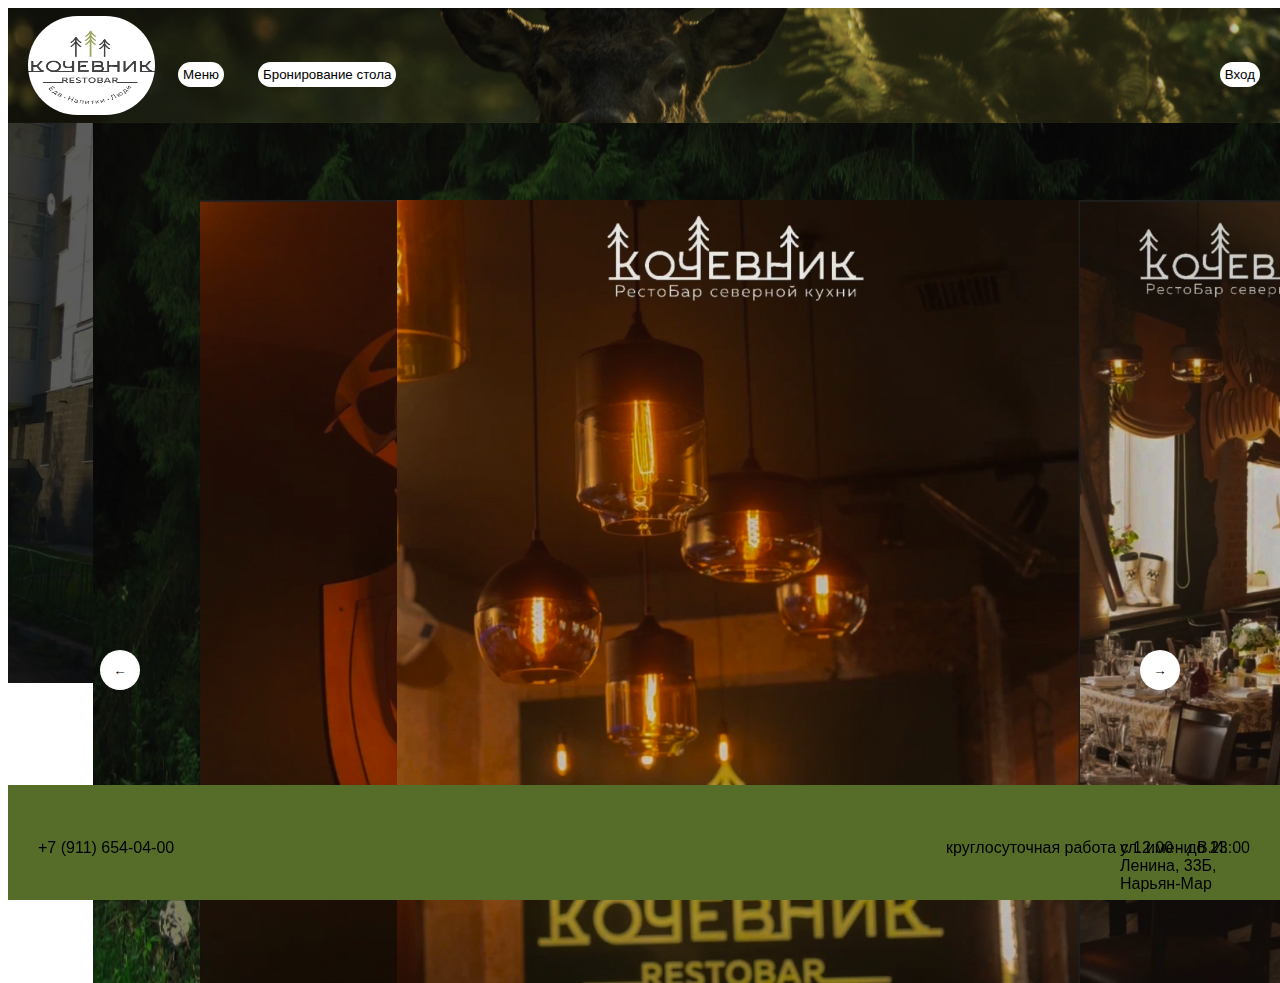
==== Сквозной проект/index.html @ 2c9c2cd9 "Add files via upload" ====
<!DOCTYPE html>
<html lang="en">
<head>
    <meta charset="UTF-8">
    <meta name="viewport" content="width=device-width, initial-scale=1.0">
    <title>Кочевник</title>
    <link rel="stylesheet" type ="text/css" href="Css/main.css">
    <link rel="preconnect" href="https://fonts.googleapis.com">
<link rel="preconnect" href="https://fonts.gstatic.com" crossorigin>
<link href="https://fonts.googleapis.com/css2?family=Open+Sans:ital,wght@0,300..800;1,300..800&display=swap" rel="stylesheet">
</head>
<body>
    <div class = "header">
    <img class = "headerimg" src = "Img/headerimg.png">
    <a href = "index.html"><img class = "icon" src = "Img/icon.jpg"></a>
    <a href = "Menu.html"><button class = "dishmenu">Меню</button></a>
    <a href = "Booking.html"><button class = "Booking">Бронирование стола</button></a>
    <a href = "Enter.html"><button class = "enter">Вход</button></a>
    </div>
    <div class = "content">
        <img class = "mainimg" src = "Img/Main page.png">
        <div class = "imgslider">
            <img class = "imgmainslider"  src = "Img/img main slider.png">
            <div class = "slider">
                <button class = "back">←</button>
                <img class = "mainslide1" src = "Img/main slide1.png">
                <img class = "mainslide2" src = "Img/main slide 2.png">
                <img class = "mainslide3" src = "Img/main slide 3.png">
                <button class = "next">→</button>
            </div>
        </div>
    </div>
    </body>
    <footer>
    <div class = "footer">
        <a class = "tel">+7 (911) 654-04-00</a>
        <a class = "adr">ул. имени В.И. Ленина, 33Б, Нарьян-Мар</a>
        <a class = "work">круглосуточная работа с 12:00 - до 23:00</a>
    </div>
</footer>

</html>
---- Сквозной проект/Css/main.css ----
@font-face {
    font-family: "Open_sans", sans-serif;
    src: url(Fonts/OpenSans-VariableFont_wdth,wght.ttf);
  }
html{
    font-family: "Open_sans", sans-serif;
    height: 100%;
    width: 100%;
}
.icon {
    width: 127px;
    height: 99px;
    border-radius: 87px;
    margin-left: 20px;
    margin-top: 8px;
    position: fixed;
}
.header {
    height: 115px;
    width: 100%;
    background-color: rgb(86, 109, 42);
    
}
button {
    border-radius: 87px;
    background-color: white;
    border: 1px;
    font-family: "Open_sans", sans-serif;
    cursor: pointer;
}
.enter {
    right: 0px;
    position: fixed;
    margin-top: 54px;
    margin-right: 20px;
    padding: 5px;
}
.dishmenu {
    margin-top: 54px;
    margin-left: 170px;
    position: fixed;
    padding: 5px;
}
.Booking {
    position: fixed;
    margin-top: 54px;
    margin-left: 250px;
    padding: 5px;
}
.footer {
    height: 115px;
    width: 100%;
    background-color: rgb(86, 109, 42);
    position: fixed;
    bottom: 0px;
}
.tel {
    margin-top: 54px;
    position: fixed;
    margin-left: 30px;
}
.adr {
    margin-top: 54px;
    position: fixed;
    left: 1120px;

}
.work {
    margin-top: 54px;
    position: fixed;
    right: 0px;
    margin-right: 30px;
}
.content {
    width: 100%;
    height: 860px;
}
.mainimg {
    width: 100.33%;
}
.imgmainslider {
    width: 93%;
    height:  1200px;
    position: fixed;
    top: 123px;
    margin-left: 85px;
}
.headerimg {
    position: fixed;
    width: 100%;
    height: 115px;
}
.back {
    background-color: white;
    position: fixed;
    left: 100px;
    top: 650px;
    height: 40px;
    width: 40px;
}

.next {
    background-color: white;
    position: fixed;
    right: 100px;
    top: 650px;
    height: 40px;
    width: 40px;
}
.mainslide1 {
    position: fixed;
    left: 915px;
    top: 200px;
}
.mainslide2 {
    position: fixed;
    top: 200px;
    left: 200px;
}
.mainslide3 {
    position: fixed;
    top: 200px;
    right: 200px;
}

button:active {
    box-shadow: 7px 6px 28px 1px rgba(0, 0, 0, 0.24);
    transform: translateY(4px);
    transform: scale(0.98);
    box-shadow: 3px 2px 22px 1px rgba(0, 0, 0, 0.24);
}
.wall {
    width: 93%;
    height:  1086px;
    position: fixed;
    top: 123px;
    left: 85px;
    background-color: rgb(86, 109, 42);
    border-radius: 87px;
}

.menuslide1 {
    position: fixed;
    left: 915px;
    top: 200px;
}
.menuslide2 {
    position: fixed;
    top: 200px;
    left: 200px;
}
.menuslide3 {
    position: fixed;
    top: 200px;
    right: 200px;
}
.wallbooking {
    width: 38%;
    height:  400px;
    position: fixed;
    top: 400px;
    left: 750px;
    background-color: rgb(86, 109, 42);
    border-radius: 87px;
    align-content: center;
}

input {
    border-radius: 5px;
    border: 1px;
    margin: 7px;
    height: 30px;
    width: 80%;
    margin-left: 80px;
}
.Bookingtext {
    margin-left: 400px;
}
.Bookingtextreg {
    margin-left: 430px;
}
.bookingbutton {
    margin-left: 800px;
    padding: 5px;
}
.enterback {
    height: 1300px;
    background-color: rgb(33, 50, 1);
}
.anoent { 
   margin-left: 330px;
}
.anoreg {
    text-align: center;
    margin-top: 0px;
}

.profile{
    right: 20px;
    position: fixed;
    top: 54px;
    right: 20px;
    padding: 5px;
    height: 40px;
    width: 40px;
}

.Data {
    position: fixed;
    border-radius: 87px;
    height: 900px;
    width: 20%;
    top: 200px;
    left: 50px;
    background-color: rgb(86, 109, 42);
    text-align: center;
}

.Bookingacc {
     position: fixed;
    border-radius: 87px;
    height: 900px;
    width: 70%;
    top: 200px;
    left: 700px;
    background-color: rgb(86, 109, 42);
    text-align: center;
}

.sucbookingtext {
   margin-left: 20px;
}

.exit {
    background-color: rgb(255, 0, 0);
    padding: 5px;
    
}
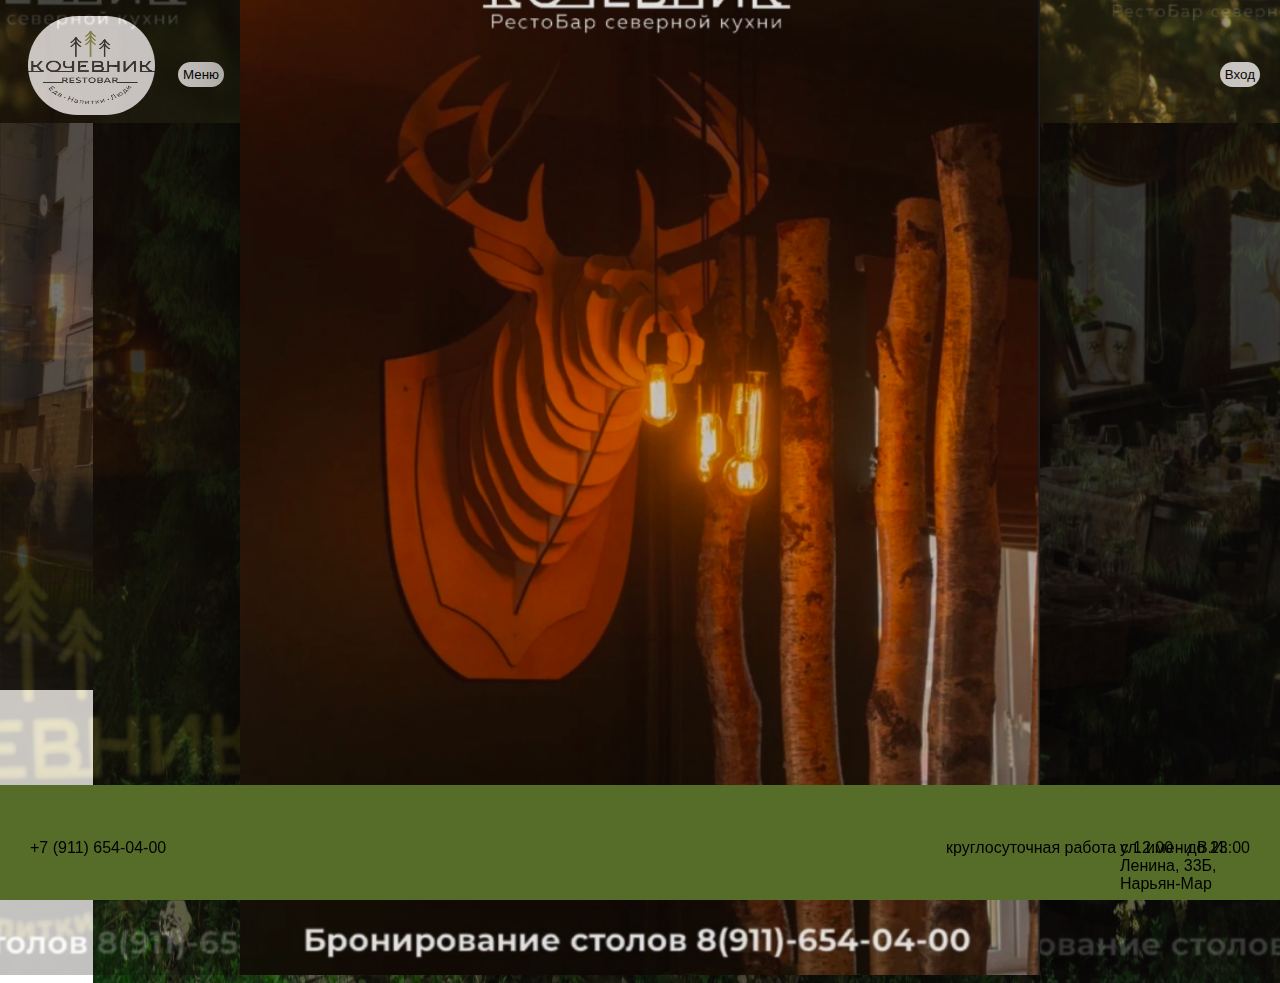
==== commit debfc292: "Add files via upload" ====
--- a/Сквозной проект/index.html
+++ b/Сквозной проект/index.html
@@ -21,15 +21,30 @@
         <img class = "mainimg" src = "Img/Main page.png">
         <div class = "imgslider">
             <img class = "imgmainslider"  src = "Img/img main slider.png">
-            <div class = "slider">
-                <button class = "back">←</button>
-                <img class = "mainslide1" src = "Img/main slide1.png">
-                <img class = "mainslide2" src = "Img/main slide 2.png">
-                <img class = "mainslide3" src = "Img/main slide 3.png">
-                <button class = "next">→</button>
+        <div class="items">
+            <div class="item active">
+                <img src="Img/main slide 2.png">
+            </div>
+            <div class=" item next">
+                <img src="Img/main slide1.png">
+            </div>
+            <div class="item">
+                <img src="Img/main slide 2.png">
+            </div>
+            <div class="item">
+                <img src="Img/main slide1.png">
+            </div>
+            <div class="item prev">
+                <img src="Img/main slide 3.png">
+            </div>
+            <div class="button-container">
+                <div class="button"><i class="fas fa-angle-left"></i></div>
+                <div class="button"><i class="fas fa-angle-right"></i></div>
             </div>
         </div>
+        </div>
     </div>
+    <script src="script/my.js"></script>
     </body>
     <footer>
     <div class = "footer">
--- a/Сквозной проект/Css/main.css
+++ b/Сквозной проект/Css/main.css
@@ -18,8 +18,8 @@
 .header {
     height: 115px;
     width: 100%;
-    background-color: rgb(86, 109, 42);
-    
+    background-color: rgb(86, 109, 42); 
+    top: 0px;
 }
 button {
     border-radius: 87px;
@@ -27,6 +27,8 @@
     border: 1px;
     font-family: "Open_sans", sans-serif;
     cursor: pointer;
+    padding: 5px;
+    margin: 5px;
 }
 .enter {
     right: 0px;
@@ -53,6 +55,7 @@
     background-color: rgb(86, 109, 42);
     position: fixed;
     bottom: 0px;
+    left: 0px;
 }
 .tel {
     margin-top: 54px;
@@ -77,6 +80,8 @@
 }
 .mainimg {
     width: 100.33%;
+    left: 0px;
+    position: fixed;
 }
 .imgmainslider {
     width: 93%;
@@ -88,7 +93,9 @@
 .headerimg {
     position: fixed;
     width: 100%;
-    height: 115px;
+    height: 125px;
+    top: 0px;
+    left: 0px;
 }
 .back {
     background-color: white;
@@ -184,7 +191,7 @@
     padding: 5px;
 }
 .enterback {
-    height: 1300px;
+    height: 1310px;
     background-color: rgb(33, 50, 1);
 }
 .anoent { 
@@ -235,4 +242,142 @@
     background-color: rgb(255, 0, 0);
     padding: 5px;
     
+}
+
+.edit {
+    position: fixed;
+    bottom: 130px;
+    right: 130px;
+}
+
+.vertical {
+    border: 0;
+    margin: 0;
+    border-left: 5px solid blue;
+    height: 200px;
+    float: left;
+}
+
+table {
+  width: 650px;
+  border-top: 2px solid rgb(0, 0, 0);
+  border-collapse: collapse;
+  text-align: center;
+  border: 2px solid #dddddd;
+
+}
+
+td {
+  text-align: center;
+	padding: 10px;
+	border: 2px solid rgb(0, 0, 0);
+}
+ th {
+  text-align: center;
+  padding: 10px;
+	border: 2px solid rgb(0, 0, 0);
+ }
+
+ .tables {
+    display: flex;
+    width: 38%;
+    height:  400px;
+    position: fixed;
+    top: 400px;
+    left: 750px;
+    background-color: rgb(86, 109, 42);
+    align-content: center;
+    justify-content: center;
+    align-items: center;
+}
+
+.items {
+  position: absolute;
+  top: 50%;
+  left: 50%;
+  transform: translate(-50%, -50%);
+  user-select: none;
+}
+
+.items .item {
+  position: absolute;
+  top: 50%;
+  left: 50%;
+  transform: translate(-50%, -50%);
+  width: 800px;
+  height: 1050px;
+
+  overflow: hidden;
+  transition: all 300ms ease-in-out;
+  z-index: -1;
+  opacity: 0;
+}
+
+.item img {
+  width: 100%;
+  height: 100%;
+  object-fit: cover;
+}
+
+.item.active {
+  opacity: 1;
+  z-index: 99;
+  box-shadow: 0px 0px 105px -35px rgba(0, 0, 0, 0.75);
+}
+
+.item.prev {
+  z-index: 2;
+  opacity: 0.25;
+  transform: translate(-125%, -50%);
+}
+
+.item.next {
+  z-index: 2;
+  opacity: 0.25;
+  transform: translate(25%, -50%);
+}
+
+.items .button-container {
+  position: absolute;
+  top: 50%;
+  left: 50%;
+  transform: translate(-1000px, -50%);
+  width: 275px;
+  z-index: 100;
+}
+
+.button-container .button {
+  color: #fff;
+  font-size: 32px;
+  cursor: pointer;
+  position: relative;
+  opacity: 0.75;
+  transition: all 300ms ease-in-out;
+}
+
+.button-container .button:hover {
+  opacity: 1;
+}
+
+.button-container .button:before {
+  content: "";
+  position: absolute;
+  top: 50%;
+  left: 50%;
+  transform: translate(-50%, -50%);
+  width: 50px;
+  height: 50px;
+  background-color: rgba(255, 255, 255, 1);
+  border-radius: 50%;
+  z-index: -99;
+}
+
+.button-container .button:nth-child(1) {
+  float: left;
+}
+
+.button-container .button:nth-child(2) {
+  float: right;
+  position: fixed;
+  right: -1730px;
 }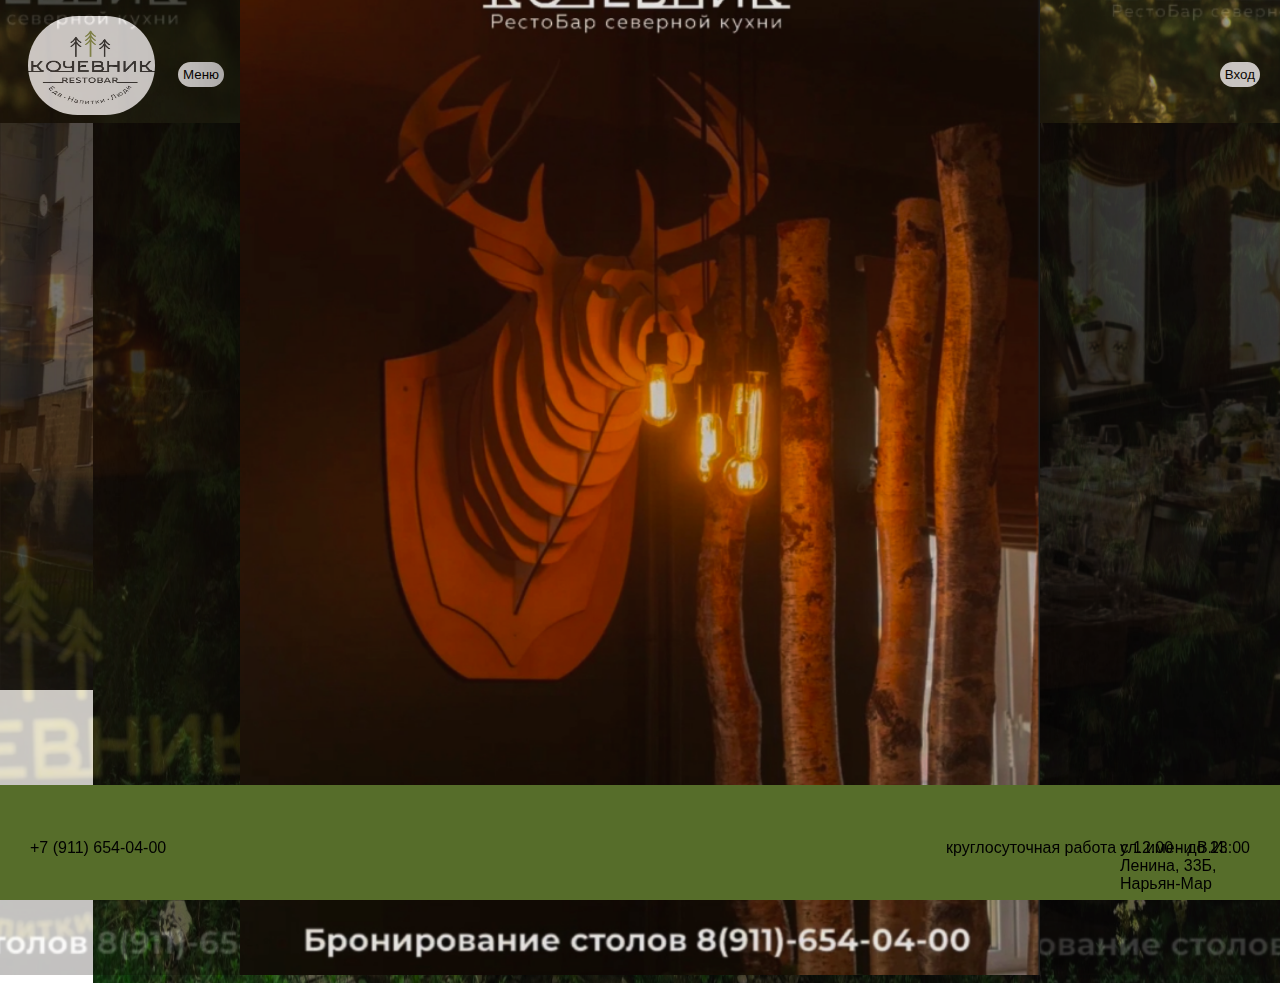
==== commit 4172901d: "Add files via upload" ====
--- a/Сквозной проект/index.html
+++ b/Сквозной проект/index.html
@@ -38,8 +38,8 @@
                 <img src="Img/main slide 3.png">
             </div>
             <div class="button-container">
-                <div class="button"><i class="fas fa-angle-left"></i></div>
-                <div class="button"><i class="fas fa-angle-right"></i></div>
+                <div class="button"><i class="fas fa-angle-left"><p class = "leftb">←</p></i></div>
+                <div class="button"><i class="fas fa-angle-right"></i><p class="rightb">→</p></div>
             </div>
         </div>
         </div>
--- a/Сквозной проект/Css/main.css
+++ b/Сквозной проект/Css/main.css
@@ -380,4 +380,11 @@
   float: right;
   position: fixed;
   right: -1730px;
+}
+
+.leftb {
+    color: black;
+}
+.rightb {
+    color: black;
 }